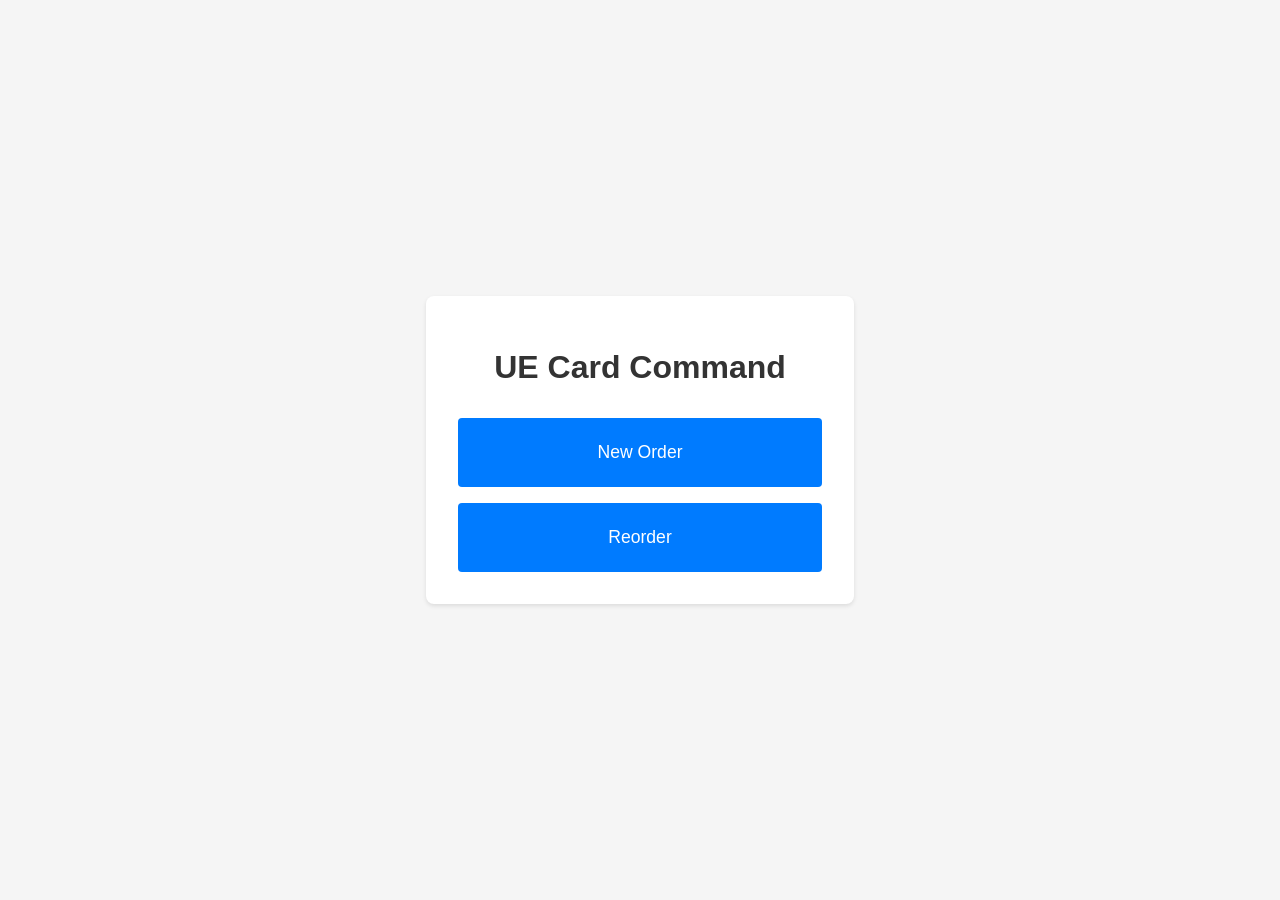
==== index.html @ 32c28c67 "Initial commit: UE Card Command - form generator for order/assist/reorder Discord commands" ====
<!DOCTYPE html>
<html lang="en">
<head>
    <meta charset="UTF-8">
    <meta name="viewport" content="width=device-width, initial-scale=1.0">
    <title>UE Card Command</title>
    <link rel="icon" type="image/x-icon" href="/images/394.png">
    <style>
        body {
            font-family: Arial, sans-serif;
            display: flex;
            flex-direction: column;
            align-items: center;
            justify-content: center;
            min-height: 100vh;
            margin: 0;
            background-color: #f5f5f5;
        }

        .container {
            text-align: center;
            padding: 2rem;
            background-color: white;
            border-radius: 8px;
            box-shadow: 0 2px 4px rgba(0,0,0,0.1);
        }

        h1 {
            color: #333;
            margin-bottom: 2rem;
        }

        .nav-buttons {
            display: flex;
            flex-direction: column;
            gap: 1rem;
        }

        .nav-button {
            padding: 1.5rem 2rem;
            font-size: 1.1rem;
            background-color: #007bff;
            color: white;
            text-decoration: none;
            border-radius: 4px;
            transition: background-color 0.2s;
            width: 300px;
            text-align: center;
        }

        .nav-button:hover {
            background-color: #0056b3;
        }

        @media (max-width: 480px) {
            .container {
                width: 90%;
                padding: 1rem;
            }
            
            .nav-button {
                width: 100%;
            }
        }
    </style>
</head>
<body>
    <div class="container">
        <h1>UE Card Command</h1>
        <div class="nav-buttons">
            <a href="order.html" class="nav-button">New Order</a>
            <a href="reorder.html" class="nav-button">Reorder</a>
        </div>
    </div>
</body>
</html>
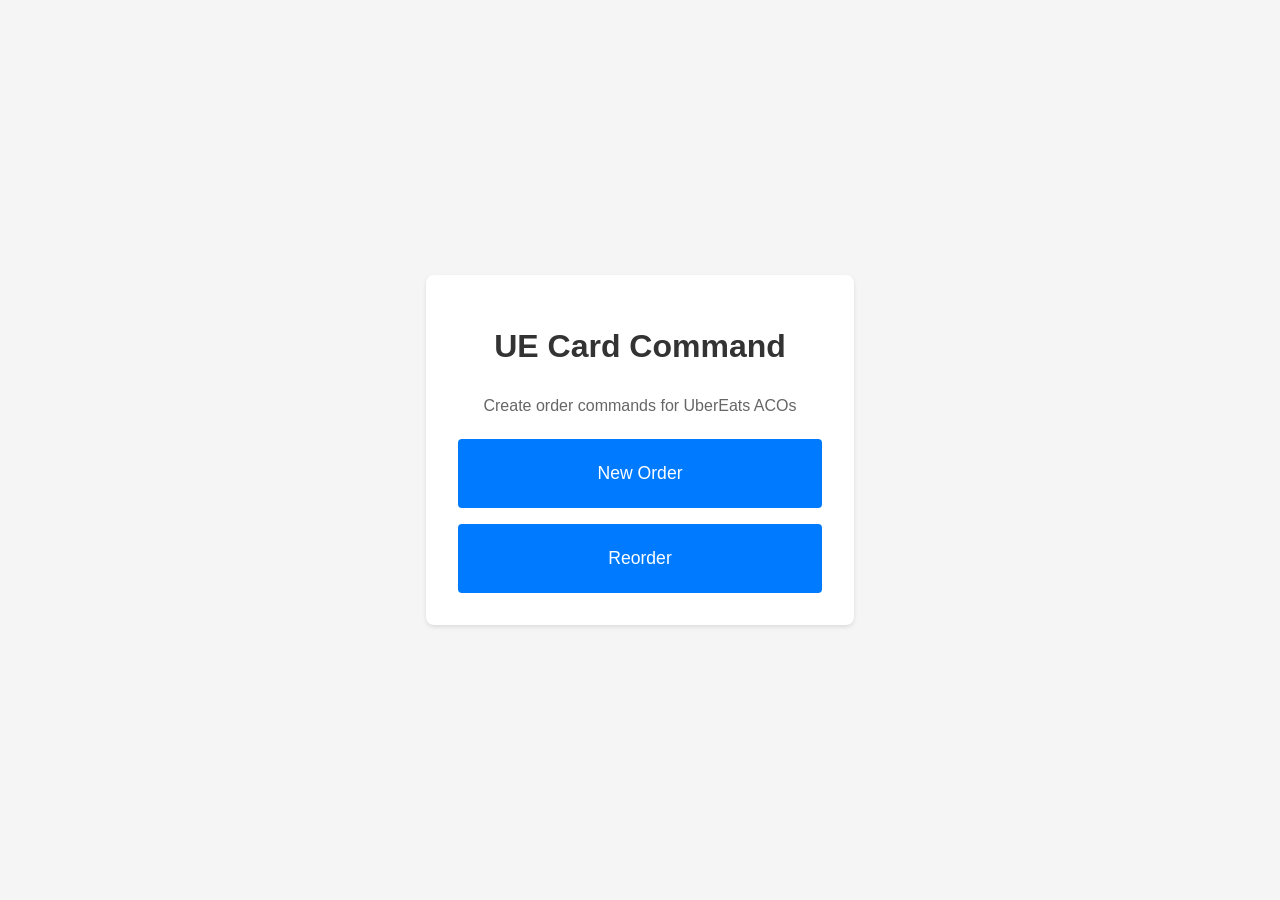
==== commit 33ce1540: "README and homepage: position as order commands for UberEats ACOs" ====
--- a/index.html
+++ b/index.html
@@ -3,7 +3,7 @@
 <head>
     <meta charset="UTF-8">
     <meta name="viewport" content="width=device-width, initial-scale=1.0">
-    <title>UE Card Command</title>
+    <title>UE Card Command – Order commands for UberEats ACOs</title>
     <link rel="icon" type="image/x-icon" href="/images/394.png">
     <style>
         body {
@@ -67,6 +67,7 @@
 <body>
     <div class="container">
         <h1>UE Card Command</h1>
+        <p style="color:#666; margin-bottom: 1.5rem;">Create order commands for UberEats ACOs</p>
         <div class="nav-buttons">
             <a href="order.html" class="nav-button">New Order</a>
             <a href="reorder.html" class="nav-button">Reorder</a>
